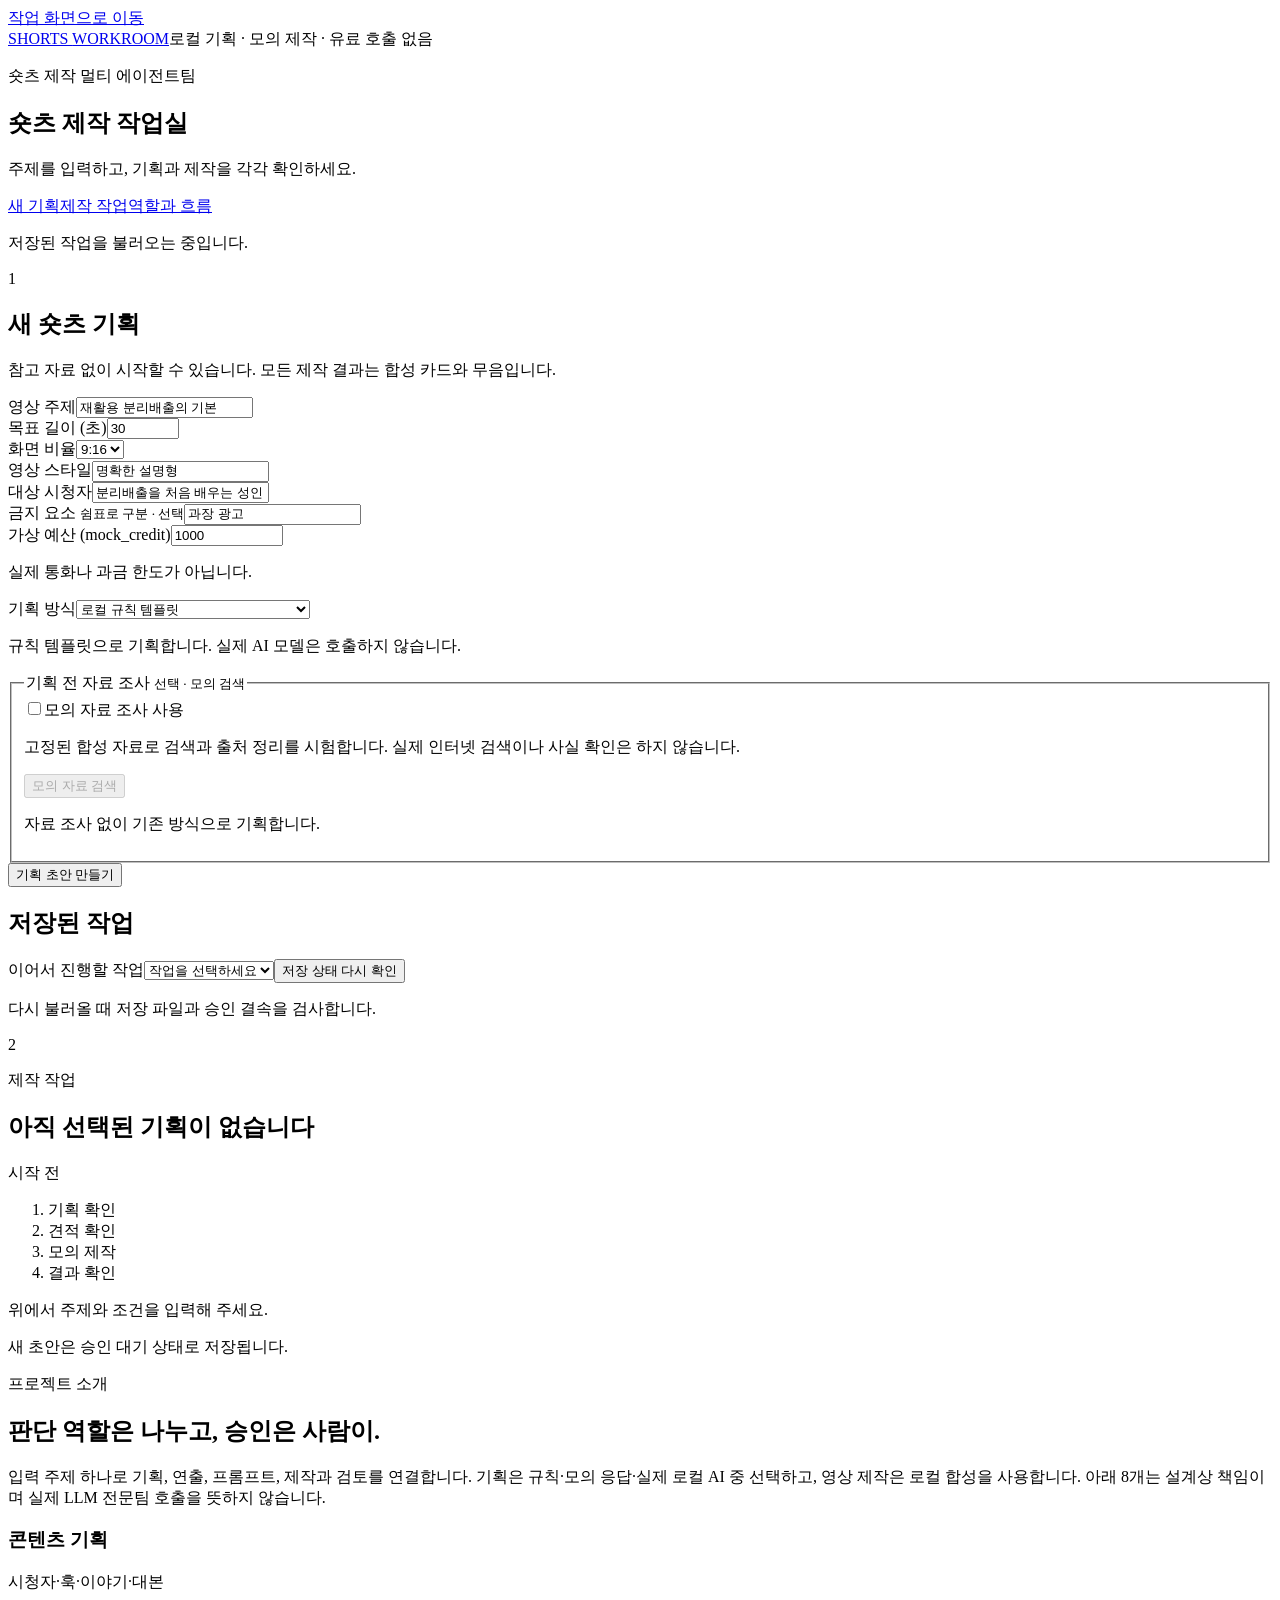
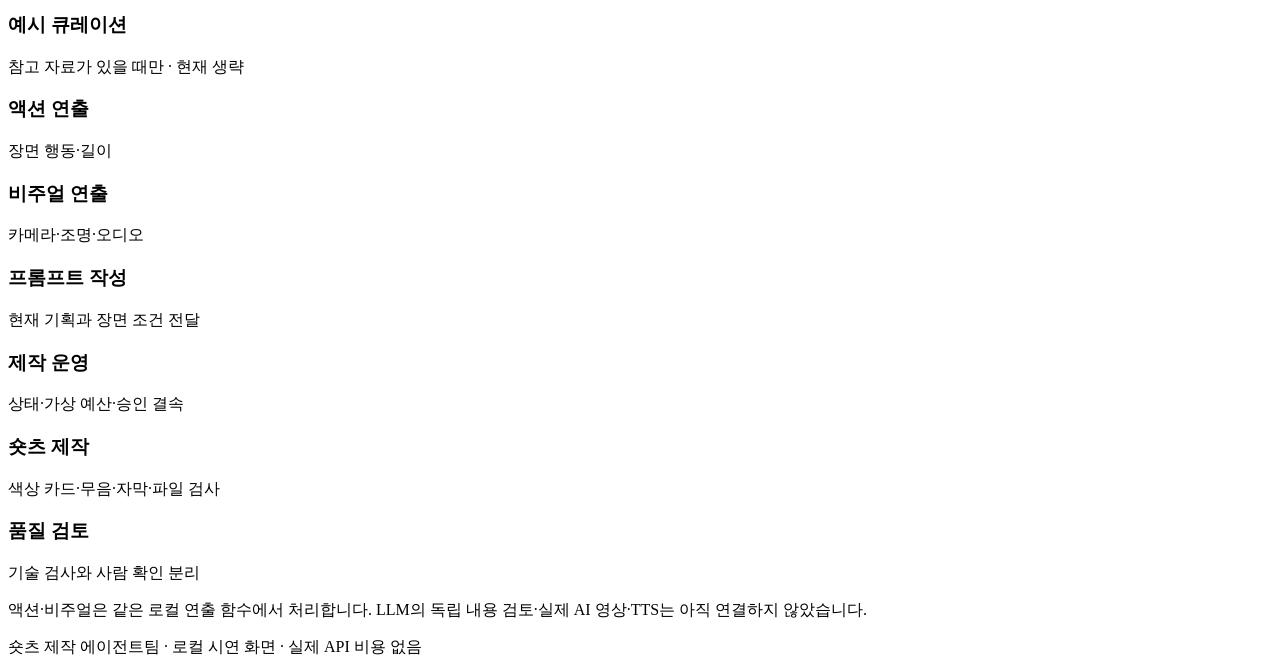
==== web/index.html @ 102cb115 "Add local shorts workflow and midterm progress report Connect local Qwen planning to the Python CLI " ====
<!doctype html>
<html lang="ko">
<head>
  <meta charset="utf-8"><meta name="viewport" content="width=device-width,initial-scale=1">
  <title>숏츠 제작 에이전트팀 · 로컬 작업실</title><link rel="stylesheet" href="/app.css">
  <script src="/app.js" defer></script>
</head>
<body>
<a class="skip" href="#main">작업 화면으로 이동</a>
<header><div class="header-inner"><a class="brand" href="/">SHORTS <span>WORKROOM</span></a><span class="mode">로컬 기획 · 모의 제작 · 유료 호출 없음</span></div></header>
<main id="main">
  <section class="intro" aria-labelledby="title"><p class="eyebrow">숏츠 제작 멀티 에이전트팀</p><h1 id="title">숏츠 제작 작업실</h1><p>주제를 입력하고, 기획과 제작을 각각 확인하세요.</p></section>
  <nav class="tabs" aria-label="화면 이동"><a href="#new-job">새 기획</a><a href="#workspace">제작 작업</a><a href="#about">역할과 흐름</a></nav>
  <p id="notice" role="status" aria-live="polite">저장된 작업을 불러오는 중입니다.</p>
  <div class="layout">
  <aside class="input-workbench">
    <section id="new-job" class="panel tool-row" aria-labelledby="new-title"><div class="section-heading"><span class="step-number" aria-hidden="true">1</span><h2 id="new-title">새 숏츠 기획</h2></div><p class="hint">참고 자료 없이 시작할 수 있습니다. 모든 제작 결과는 합성 카드와 무음입니다.</p>
      <form id="brief-form">
        <div class="field full"><label for="topic">영상 주제</label><input id="topic" name="topic" required maxlength="240" value="재활용 분리배출의 기본"></div>
        <div class="pair"><div><label for="seconds">목표 길이 (초)</label><input id="seconds" type="number" min="5" max="180" step="0.1" value="30" required></div><div><label for="ratio">화면 비율</label><select id="ratio"><option>9:16</option><option>16:9</option><option>1:1</option></select></div></div>
        <div class="field"><label for="style">영상 스타일</label><input id="style" required value="명확한 설명형" maxlength="240"></div>
        <div class="field"><label for="audience">대상 시청자</label><input id="audience" required value="분리배출을 처음 배우는 성인" maxlength="240"></div>
        <div class="field"><label for="forbidden">금지 요소 <small>쉼표로 구분 · 선택</small></label><input id="forbidden" value="과장 광고" maxlength="500"></div>
        <div class="field"><label for="budget">가상 예산 (mock_credit)</label><input id="budget" type="number" min="0" max="1000000000" value="1000" required><p class="hint">실제 통화나 과금 한도가 아닙니다.</p></div>
        <div class="field full"><label for="model-mode">기획 방식</label><select id="model-mode" aria-describedby="model-hint"><option value="local_template">로컬 규칙 템플릿</option><option value="local_model_mock">로컬 모델 연결 모의 응답</option><option value="local_ollama">로컬 AI 실제 생성 · Qwen 3.5 4B</option><option value="openai_mock">API 연결 모의 테스트 · OpenAI SDK</option></select><p id="model-hint" class="hint">규칙 템플릿으로 기획합니다. 실제 AI 모델은 호출하지 않습니다.</p></div>
        <fieldset id="research-controls" class="field full research-panel"><legend>기획 전 자료 조사 <small>선택 · 모의 검색</small></legend><label class="check-label" for="research-enabled"><input id="research-enabled" type="checkbox" aria-describedby="research-help">모의 자료 조사 사용</label><p id="research-help" class="hint">고정된 합성 자료로 검색과 출처 정리를 시험합니다. 실제 인터넷 검색이나 사실 확인은 하지 않습니다.</p><button id="research-search" type="button" disabled>모의 자료 검색</button><p id="research-status" role="status" aria-live="polite">자료 조사 없이 기존 방식으로 기획합니다.</p><div id="research-preview" hidden></div></fieldset>
        <button type="submit" class="primary">기획 초안 만들기</button>
      </form>
    </section>
    <section class="panel saved-work"><h2>저장된 작업</h2><label for="jobs">이어서 진행할 작업</label><select id="jobs"><option value="">작업을 선택하세요</option></select><button id="reload" type="button">저장 상태 다시 확인</button><p class="hint">다시 불러올 때 저장 파일과 승인 결속을 검사합니다.</p></section>
  </aside>
  <section id="workspace" class="panel work tool-row" aria-labelledby="work-title">
    <div class="work-head"><span class="step-number" aria-hidden="true">2</span><div><p class="eyebrow">제작 작업</p><h2 id="work-title">아직 선택된 기획이 없습니다</h2></div><span id="stage" class="stage">시작 전</span></div>
    <ol class="progress" aria-label="승인과 제작 순서"><li id="step-plan">기획 확인</li><li id="step-quote">견적 확인</li><li id="step-render">모의 제작</li><li id="step-review">결과 확인</li></ol>
    <div id="empty" class="empty"><p>위에서 주제와 조건을 입력해 주세요.</p><p class="hint">새 초안은 승인 대기 상태로 저장됩니다.</p></div>
    <div id="job-content" hidden>
      <p id="job-meta" class="mono"></p><p id="status-help" class="callout"></p>
      <section id="saved-research" class="research-panel" hidden aria-labelledby="saved-research-title"><h3 id="saved-research-title">이 기획에 사용한 모의 자료와 출처</h3><div id="saved-research-content"></div><p class="hint">자료는 기획 승인 내용에 포함됩니다. 자료를 바꾸려면 새 기획에서 다시 검색하고 두 승인을 진행하세요.</p></section>
      <section aria-labelledby="plan-title"><h3 id="plan-title">기획 내용</h3><p id="hook" class="hook"></p><p id="story"></p><div id="scenes" class="scene-list"></div></section>
      <p class="hint">기획·대본의 사실관계와 표현을 확인하고 필요하면 수정한 뒤 승인해 주세요. 형식 검사는 내용의 정확성을 보장하지 않습니다.</p><div class="actions"><button id="approve-plan" type="button" class="primary">이 기획 승인</button><button id="prepare" type="button">연출·프롬프트·견적 준비</button></div>
      <section id="quote-section" class="tool-substep" hidden><div class="section-heading"><span class="step-number" aria-hidden="true">3</span><h3>새 제작 내용과 가상 견적</h3></div><p id="quote-total" class="quote-total"></p><details><summary>장면별 프롬프트 확인</summary><pre id="prompts"></pre></details><p id="approval-note" class="hint"></p>
        <form id="production-form"><label for="approver">모의 승인자 표기</label><input id="approver" required value="로컬 시연 사용자" maxlength="120"><label for="approval-reason">제작 승인 사유</label><input id="approval-reason" required value="기획·프롬프트·가상 견적을 확인했습니다." maxlength="500"><button id="approve-production" type="submit">이 내용의 모의 제작 승인</button></form>
        <button id="produce" type="button" class="primary">승인된 내용으로 모의 제작</button><p class="hint">승인과 제작은 별도 작업입니다. 영상은 색상 카드·무음 AAC, 대본은 별도 SRT로 저장합니다.</p>
      </section>
      <section id="result-section" class="tool-substep" hidden><div class="section-heading"><span class="step-number" aria-hidden="true">4</span><h3>새 결과 확인</h3></div><p id="quality-summary"></p><video id="video" controls preload="metadata" aria-label="합성 모의 영상"></video><div id="downloads" class="downloads"></div><p class="hint">기술 검사와 사용자의 내용 확인은 별도입니다. 영상·자막을 확인한 후 결정해 주세요.</p>
        <form id="review-form"><label for="reviewer">확인자 표기</label><input id="reviewer" value="로컬 시연 사용자" required maxlength="120"><label for="decision">확인 결과</label><select id="decision" required><option value="">결과를 선택하세요</option><option value="request_changes">수정 요청</option><option value="accept">모의 결과 확인 완료</option></select><label for="review-note">확인 내용</label><textarea id="review-note" required rows="2" maxlength="1000"></textarea><div id="issue-fields"><label for="category">수정 대상</label><select id="category"><option value="content">기획·대본</option><option value="visual">연출·프롬프트</option><option value="timing">영상 길이·편집</option><option value="subtitle">자막</option></select><label for="scene-number">장면 번호 <small>비워두면 전체</small></label><input id="scene-number" type="number" min="1" step="1"></div><button id="review" type="submit">확인 결과 기록</button></form><p id="review-summary"></p>
      </section>
      <section id="revision-section" hidden><h3>수정본 만들기</h3><p class="hint">아래에 직접 적은 내용만 반영합니다. 자연어 사유를 AI가 해석하거나 문제 해결을 자동 판정하지 않습니다. 수정 후에는 두 승인을 다시 받아야 합니다.</p><form id="revision-form"><label for="feedback">수정 사유</label><textarea id="feedback" required rows="2" maxlength="1000"></textarea><label for="new-hook">수정할 훅</label><textarea id="new-hook" required rows="2"></textarea><label for="new-story">수정할 이야기 흐름</label><textarea id="new-story" required rows="2"></textarea><div id="scene-editors"></div><button id="revise" type="submit">수정 초안 저장 · 재승인 대기</button></form></section>
    </div>
  </section>
  </div>
  <section id="about" class="about"><p class="eyebrow">프로젝트 소개</p><h2>판단 역할은 나누고, 승인은 사람이.</h2><p>입력 주제 하나로 기획, 연출, 프롬프트, 제작과 검토를 연결합니다. 기획은 규칙·모의 응답·실제 로컬 AI 중 선택하고, 영상 제작은 로컬 합성을 사용합니다. 아래 8개는 설계상 책임이며 실제 LLM 전문팀 호출을 뜻하지 않습니다.</p><div class="roles"><article><h3>콘텐츠 기획</h3><p>시청자·훅·이야기·대본</p></article><article><h3>예시 큐레이션</h3><p>참고 자료가 있을 때만 · 현재 생략</p></article><article><h3>액션 연출</h3><p>장면 행동·길이</p></article><article><h3>비주얼 연출</h3><p>카메라·조명·오디오</p></article><article><h3>프롬프트 작성</h3><p>현재 기획과 장면 조건 전달</p></article><article><h3>제작 운영</h3><p>상태·가상 예산·승인 결속</p></article><article><h3>숏츠 제작</h3><p>색상 카드·무음·자막·파일 검사</p></article><article><h3>품질 검토</h3><p>기술 검사와 사람 확인 분리</p></article></div><p class="hint">액션·비주얼은 같은 로컬 연출 함수에서 처리합니다. LLM의 독립 내용 검토·실제 AI 영상·TTS는 아직 연결하지 않았습니다.</p></section>
</main><footer>숏츠 제작 에이전트팀 · 로컬 시연 화면 · 실제 API 비용 없음</footer>
</body></html>
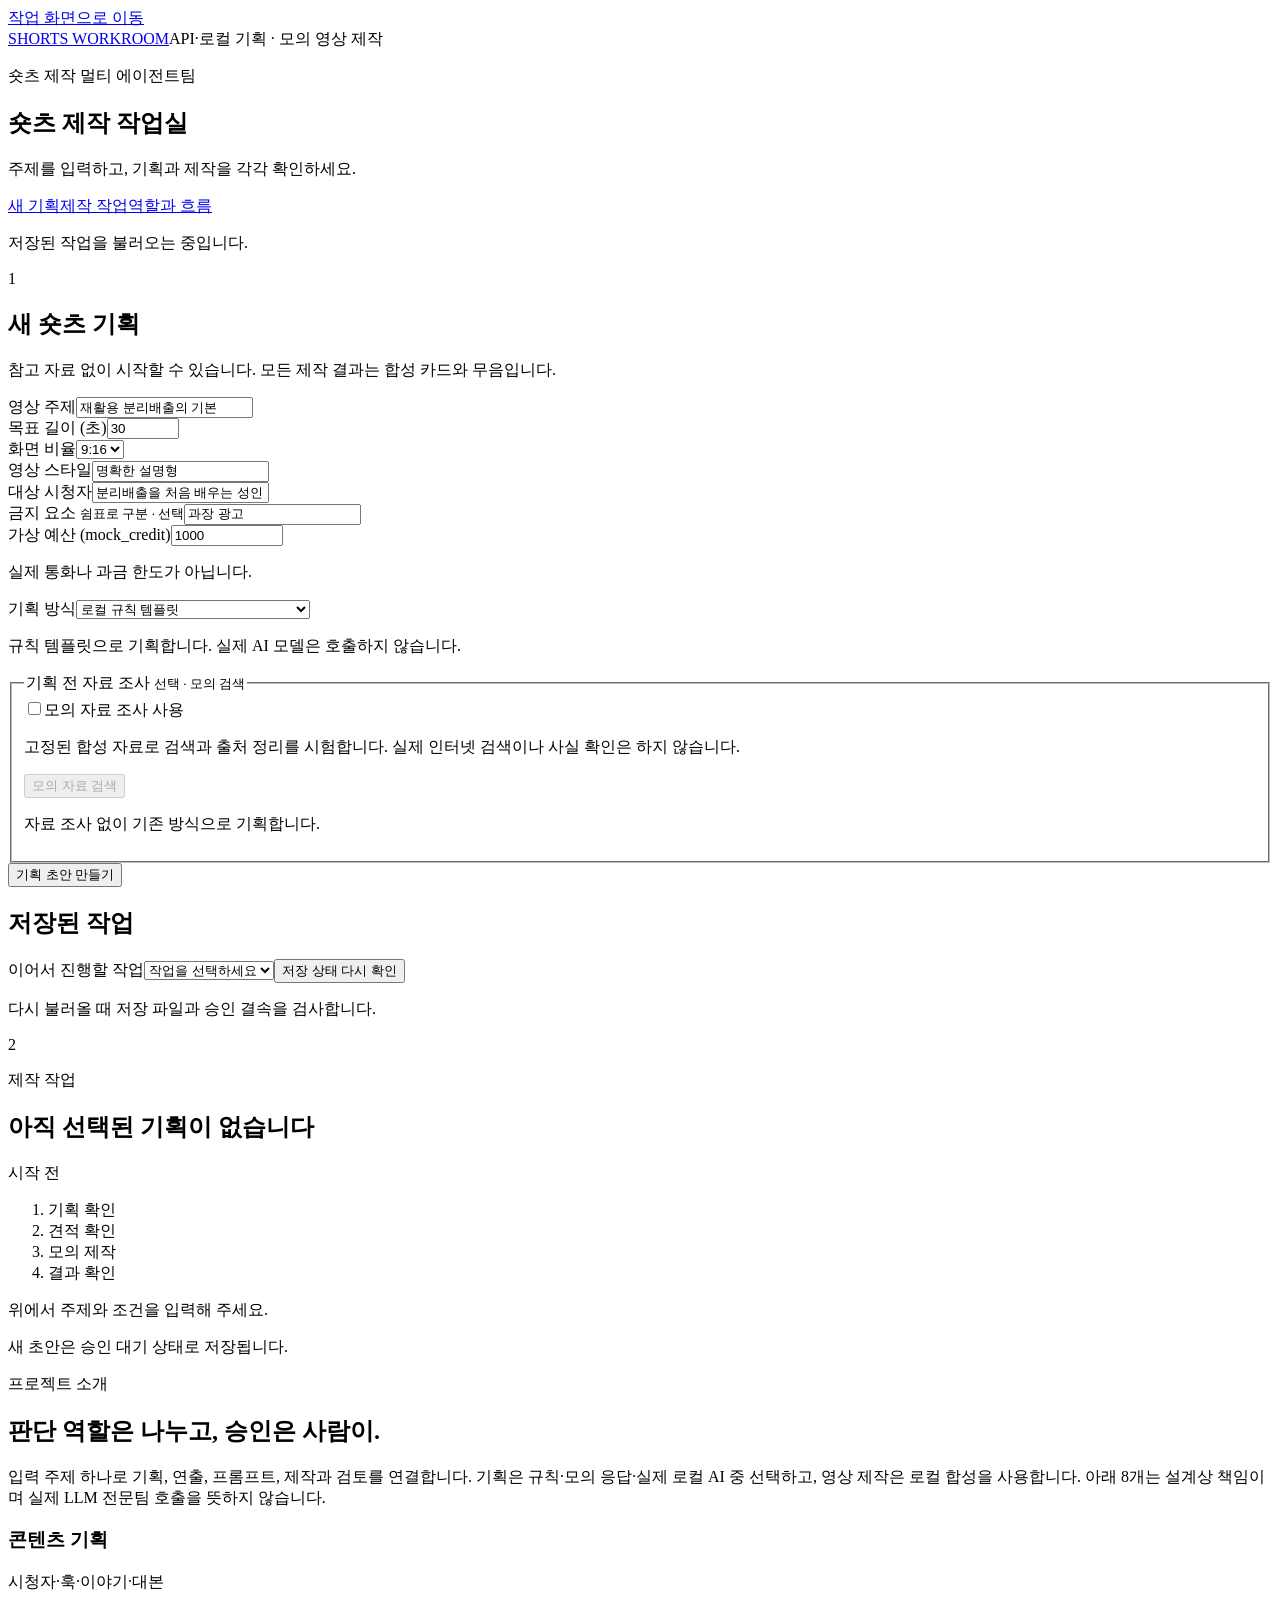
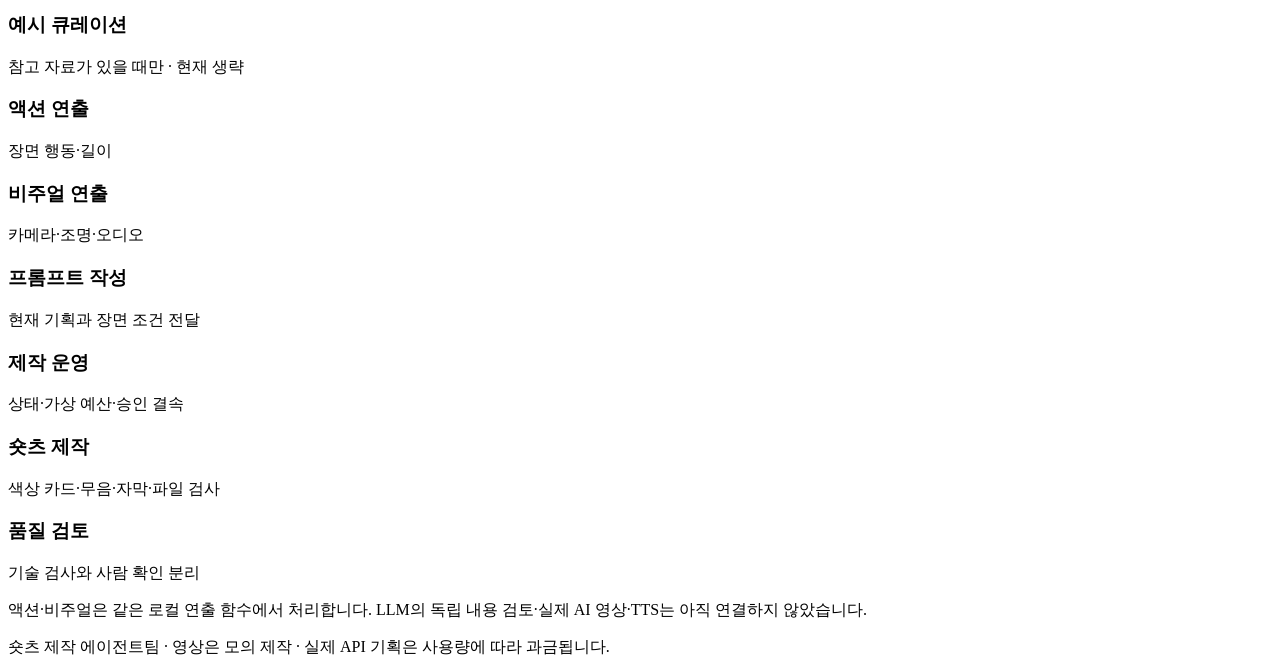
==== commit d43878ae: "Add GPT-6.1 Sol API planning mode" ====
--- a/web/index.html
+++ b/web/index.html
@@ -7,7 +7,7 @@
 </head>
 <body>
 <a class="skip" href="#main">작업 화면으로 이동</a>
-<header><div class="header-inner"><a class="brand" href="/">SHORTS <span>WORKROOM</span></a><span class="mode">로컬 기획 · 모의 제작 · 유료 호출 없음</span></div></header>
+<header><div class="header-inner"><a class="brand" href="/">SHORTS <span>WORKROOM</span></a><span class="mode">API·로컬 기획 · 모의 영상 제작</span></div></header>
 <main id="main">
   <section class="intro" aria-labelledby="title"><p class="eyebrow">숏츠 제작 멀티 에이전트팀</p><h1 id="title">숏츠 제작 작업실</h1><p>주제를 입력하고, 기획과 제작을 각각 확인하세요.</p></section>
   <nav class="tabs" aria-label="화면 이동"><a href="#new-job">새 기획</a><a href="#workspace">제작 작업</a><a href="#about">역할과 흐름</a></nav>
@@ -22,7 +22,7 @@
         <div class="field"><label for="audience">대상 시청자</label><input id="audience" required value="분리배출을 처음 배우는 성인" maxlength="240"></div>
         <div class="field"><label for="forbidden">금지 요소 <small>쉼표로 구분 · 선택</small></label><input id="forbidden" value="과장 광고" maxlength="500"></div>
         <div class="field"><label for="budget">가상 예산 (mock_credit)</label><input id="budget" type="number" min="0" max="1000000000" value="1000" required><p class="hint">실제 통화나 과금 한도가 아닙니다.</p></div>
-        <div class="field full"><label for="model-mode">기획 방식</label><select id="model-mode" aria-describedby="model-hint"><option value="local_template">로컬 규칙 템플릿</option><option value="local_model_mock">로컬 모델 연결 모의 응답</option><option value="local_ollama">로컬 AI 실제 생성 · Qwen 3.5 4B</option><option value="openai_mock">API 연결 모의 테스트 · OpenAI SDK</option></select><p id="model-hint" class="hint">규칙 템플릿으로 기획합니다. 실제 AI 모델은 호출하지 않습니다.</p></div>
+        <div class="field full"><label for="model-mode">기획 방식</label><select id="model-mode" aria-describedby="model-hint"><option value="local_template">로컬 규칙 템플릿</option><option value="local_model_mock">로컬 모델 연결 모의 응답</option><option value="local_ollama">로컬 AI 실제 생성 · Qwen 3.5 4B</option><option value="openai_mock">API 연결 모의 테스트 · OpenAI SDK</option><option value="openai_api">실제 AI 기획·대본 · GPT-6.1 Sol API</option></select><p id="model-hint" class="hint">규칙 템플릿으로 기획합니다. 실제 AI 모델은 호출하지 않습니다.</p></div>
         <fieldset id="research-controls" class="field full research-panel"><legend>기획 전 자료 조사 <small>선택 · 모의 검색</small></legend><label class="check-label" for="research-enabled"><input id="research-enabled" type="checkbox" aria-describedby="research-help">모의 자료 조사 사용</label><p id="research-help" class="hint">고정된 합성 자료로 검색과 출처 정리를 시험합니다. 실제 인터넷 검색이나 사실 확인은 하지 않습니다.</p><button id="research-search" type="button" disabled>모의 자료 검색</button><p id="research-status" role="status" aria-live="polite">자료 조사 없이 기존 방식으로 기획합니다.</p><div id="research-preview" hidden></div></fieldset>
         <button type="submit" class="primary">기획 초안 만들기</button>
       </form>
@@ -50,5 +50,5 @@
   </section>
   </div>
   <section id="about" class="about"><p class="eyebrow">프로젝트 소개</p><h2>판단 역할은 나누고, 승인은 사람이.</h2><p>입력 주제 하나로 기획, 연출, 프롬프트, 제작과 검토를 연결합니다. 기획은 규칙·모의 응답·실제 로컬 AI 중 선택하고, 영상 제작은 로컬 합성을 사용합니다. 아래 8개는 설계상 책임이며 실제 LLM 전문팀 호출을 뜻하지 않습니다.</p><div class="roles"><article><h3>콘텐츠 기획</h3><p>시청자·훅·이야기·대본</p></article><article><h3>예시 큐레이션</h3><p>참고 자료가 있을 때만 · 현재 생략</p></article><article><h3>액션 연출</h3><p>장면 행동·길이</p></article><article><h3>비주얼 연출</h3><p>카메라·조명·오디오</p></article><article><h3>프롬프트 작성</h3><p>현재 기획과 장면 조건 전달</p></article><article><h3>제작 운영</h3><p>상태·가상 예산·승인 결속</p></article><article><h3>숏츠 제작</h3><p>색상 카드·무음·자막·파일 검사</p></article><article><h3>품질 검토</h3><p>기술 검사와 사람 확인 분리</p></article></div><p class="hint">액션·비주얼은 같은 로컬 연출 함수에서 처리합니다. LLM의 독립 내용 검토·실제 AI 영상·TTS는 아직 연결하지 않았습니다.</p></section>
-</main><footer>숏츠 제작 에이전트팀 · 로컬 시연 화면 · 실제 API 비용 없음</footer>
+</main><footer>숏츠 제작 에이전트팀 · 영상은 모의 제작 · 실제 API 기획은 사용량에 따라 과금됩니다.</footer>
 </body></html>
